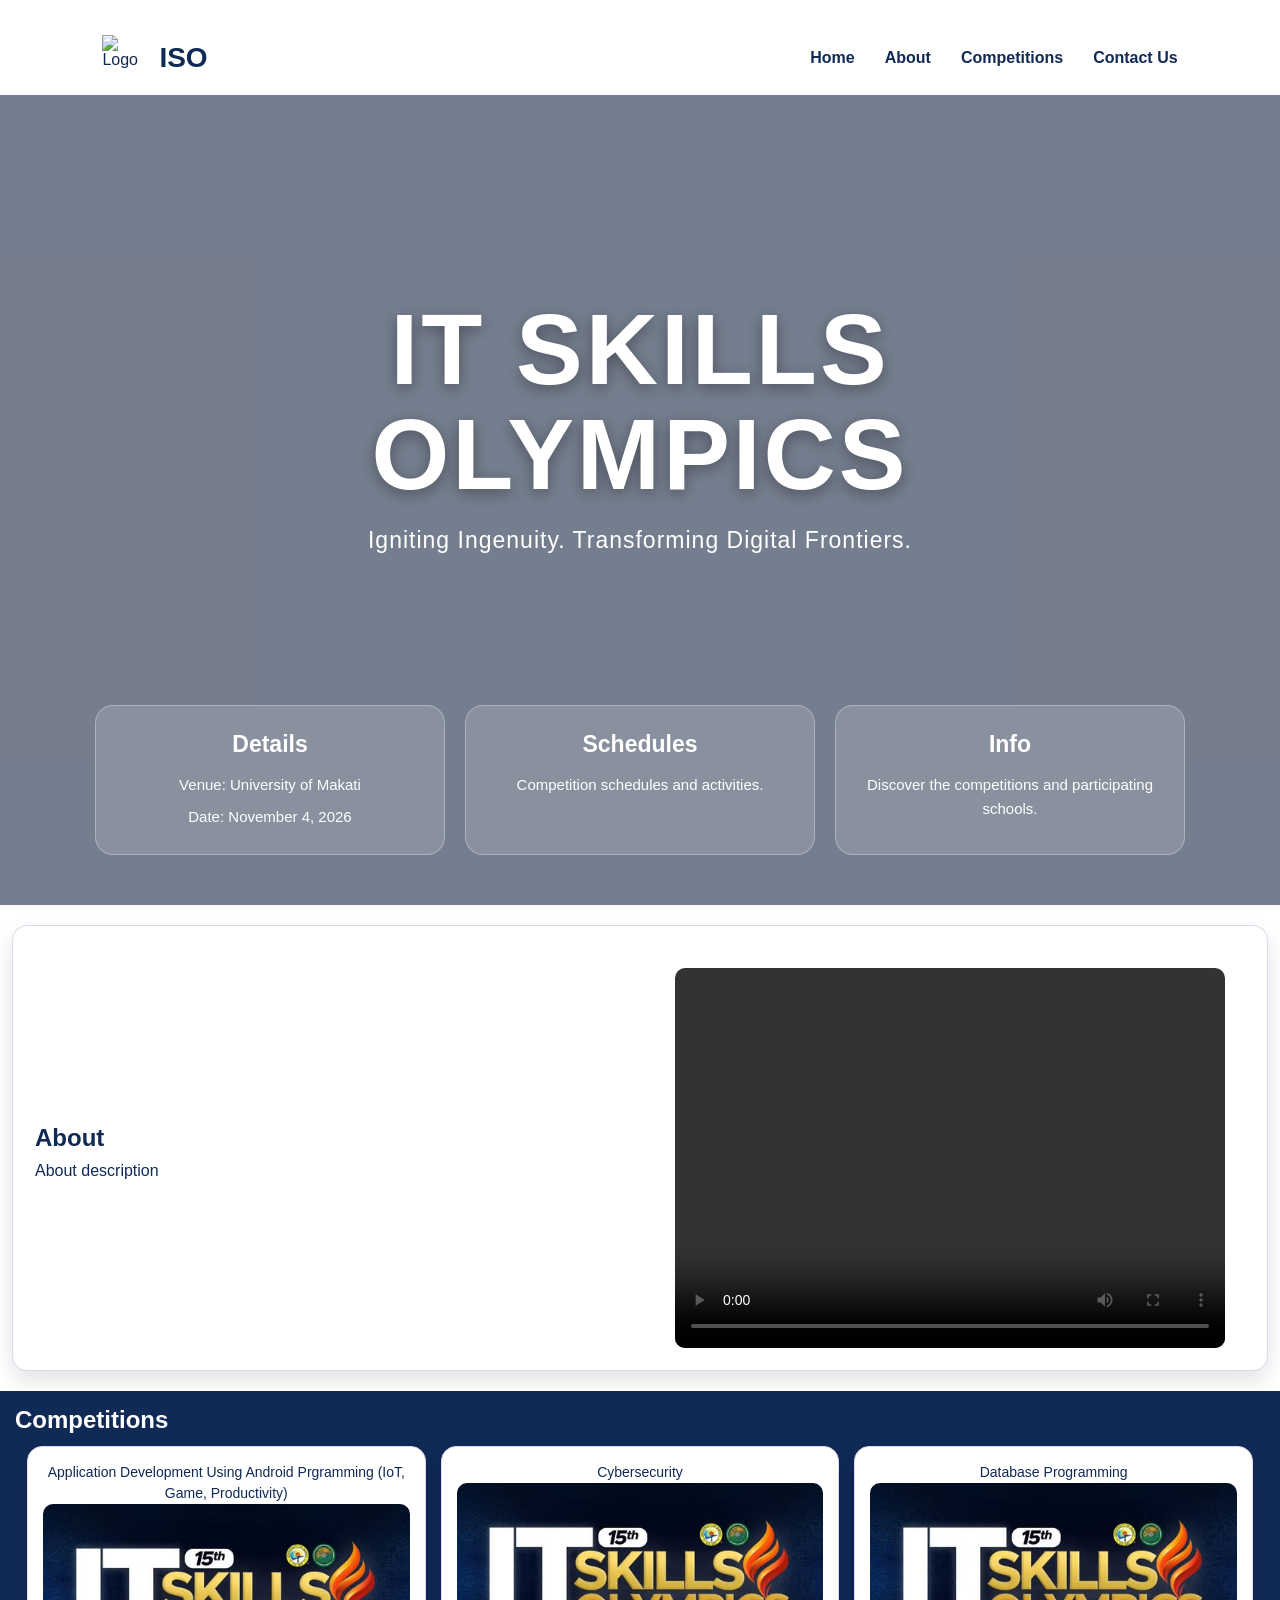
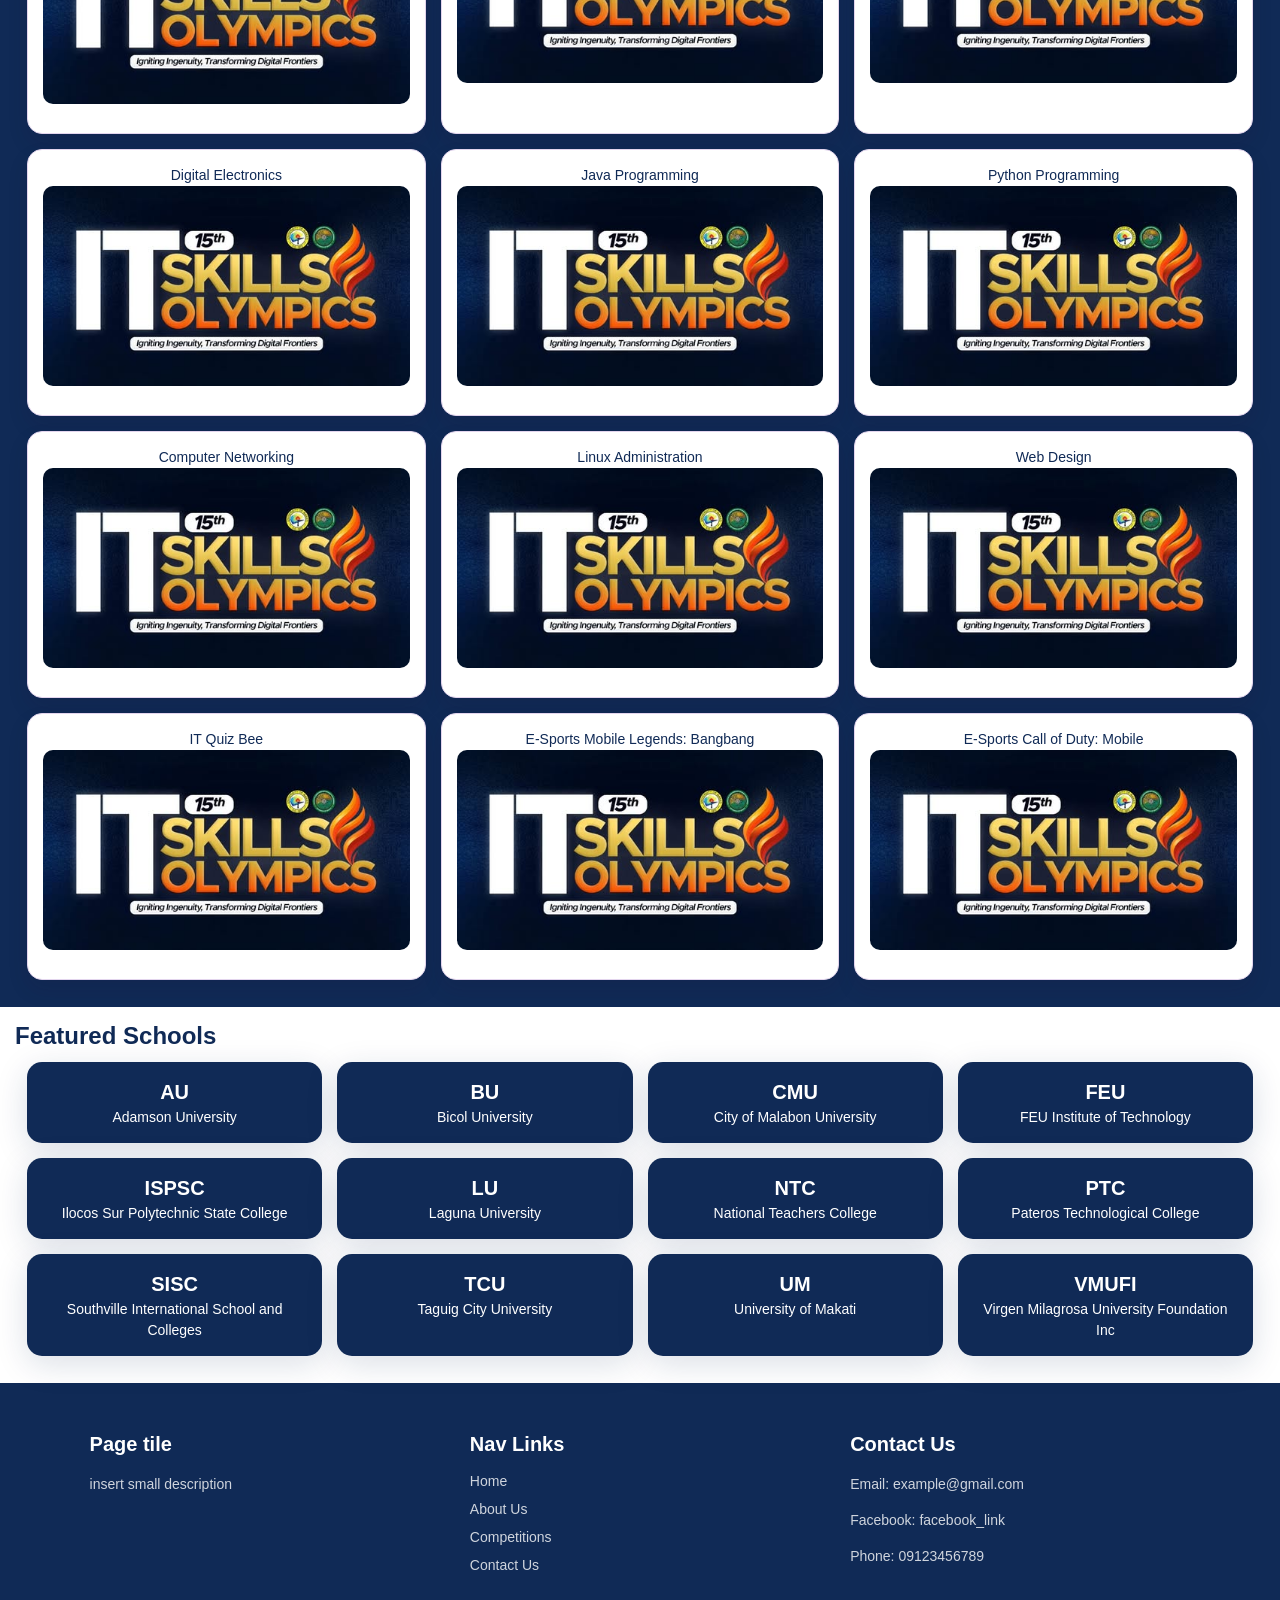
==== Testing/index.html @ 0b6f3554 "Add files via upload" ====
<!DOCTYPE html>
<html>
	<head>
		<meta charset="UTF-8">
		<meta name="viewport" content="width=device-width, initial-scale=1.0">
		<title>ISO</title>
		<link rel="stylesheet" href="css/style.css">
	</head>
	
	<body>
		<header class="top-header">
			<div class="brand">
				<!--Logo-->
				<img src="" alt="Logo" class="logo">
				<h1>ISO</h1>
			</div>
			
			<nav class="navbar">
				<ul class="nav-list">
					<li><a href="#home">Home</a></li>
					<li><a href="#about">About</a></li>
					<li><a href="#competitions">Competitions</a></li>
					<li><a href="#contact">Contact Us</a></li>
				</ul>
			</nav>
		</header>
		
		<main class="container"id="home">
			<!-- HERO SECTION -->
			<section class="hero-sec">

				<!-- VIDEO BACKGROUND -->
				<div class="hero-bg">
					<video src="media/iso.mp4"
						autoplay
						loop
						muted
						playsinline>
					</video>
				</div>

				<!-- VIDEO OVERLAY -->
				<div class="hero-overlay"></div>

				<!-- CENTERED TITLE -->
				<div class="hero-text">
					<h2>IT SKILLS<br>OLYMPICS</h2>
					<p>Igniting Ingenuity. Transforming Digital Frontiers.</p>
				</div>

				<!-- GLASS CARDS -->
				<div class="hero-cards">

					<div class="glass-card">
						<h3>Details</h3>
						<p>Venue: University of Makati</p>
						<p>Date: November 4, 2026</p>
					</div>

					<div class="glass-card">
						<h3>Schedules</h3>
						<p>Competition schedules and activities.</p>
					</div>

					<div class="glass-card">
						<h3>Info</h3>
						<p>Discover the competitions and participating schools.</p>
					</div>
				</div>
			</section>

			<!--ABOUT SECTION-->
			<section class="about-sec" id="about">	
				<div class="about-card">
					<div class="about-text">
						<h2>About</h2>
						<p>About description</p>
					</div>
					
					<div class="about-vid">
						<video src="media/iso.mp4"
							controls class="video">
						</video>
					</div>
				</div>
			</section>
			
			<!--HIGHLIGHTS SECTION-->
			<!-- <section class="highlights">
				<h2>From the Stage To the Arcade</h2>
				<div class="comps-card">
					<div class="highlights">
					</div>
					
					<div class="inspire">
					</div>
				</div>
			</section> -->
			
			<!--COMPETITIONS SECTION-->
			<section class="comp-sec" id="competitions">
				<h2>Competitions</h2>
					
				<div class="comp-grid">
					<div class="comps-card">
							<p>Application Development Using Android Prgramming (IoT, Game, Productivity)</p>
							<img src="media/isot.jpg" alt="pic1">
						</div>
						
						<div class="comps-card">
							<p>Cybersecurity</p>
							<img src="media/isot.jpg" alt="pic2">
						</div>
						
						<div class="comps-card">
							<p>Database Programming</p>
							<img src="media/isot.jpg" alt="pic3">
						</div>
						
						<div class="comps-card">
							<p>Digital Electronics</p>
							<img src="media/isot.jpg" alt="pic4">
						</div>
						
						<div class="comps-card">
							<p>Java Programming</p>
							<img src="media/isot.jpg" alt="pic5">
						</div>
						
						<div class="comps-card">
							<p>Python Programming</p>
							<img src="media/isot.jpg" alt="pic6">
						</div>
						
						<div class="comps-card">
							<p>Computer Networking</p>
							<img src="media/isot.jpg" alt="pic7">
						</div>
						
						<div class="comps-card">
							<p>Linux Administration</p>
							<img src="media/isot.jpg" alt="pic8">
						</div>
						
						<div class="comps-card">
							<p>Web Design</p>
							<img src="media/isot.jpg" alt="pic9">
						</div>
						
						<div class="comps-card">
							<p>IT Quiz Bee</p>
							<img src="media/isot.jpg" alt="pic10">
						</div>
						
						<div class="comps-card">
							<p>E-Sports Mobile Legends: Bangbang</p>
							<img src="media/isot.jpg" alt="pic11">
						</div>

						<div class="comps-card">
							<p>E-Sports Call of Duty: Mobile</p>
							<img src="media/isot.jpg" alt="pic12">
						</div>
					</div>
				</div>
			</section>
			
			<!--SPONSORS/SCHOOL SECTION-->
			<section class="schools-sec">
				<h2>Featured Schools</h2>
				
				<div class="schools-grid">
					<div class="school-card">
						<h3>AU</h3>
						<p>Adamson University</p>
					</div>
					
					<div class="school-card">
						<h3>BU</h3>
						<p>Bicol University</p>
					</div>

					<div class="school-card">
						<h3>CMU</h3>
						<p>City of Malabon University</p>
					</div>

					<div class="school-card">
						<h3>FEU</h3>
						<p>FEU Institute of Technology</p>
					</div>

					<div class="school-card">
						<h3>ISPSC</h3>
						<p>Ilocos Sur Polytechnic State College</p>
					</div>

					<div class="school-card">
						<h3>LU</h3>
						<p>Laguna University</p>
					</div>

					<div class="school-card">
						<h3>NTC</h3>
						<p>National Teachers College</p>
					</div>

					<div class="school-card">
						<h3>PTC</h3>
						<p>Pateros Technological College</p>
					</div>

					<div class="school-card">
						<h3>SISC</h3>
						<p>Southville International School and Colleges</p>
					</div>

					<div class="school-card">
						<h3>TCU</h3>
						<p>Taguig City University</p>
					</div>
					
					<div class="school-card">
						<h3>UM</h3>
						<p>University of Makati</p>
					</div>

					<div class="school-card">
						<h3>VMUFI</h3>
						<p>Virgen Milagrosa University Foundation Inc</p>
					</div>
				</div>
			</section>
		</main>
		
		<!--CONTACT US SECTION-->
		<footer class="footer-sec" id="contact">
			<div class="footer-info">
				<div class="footer-columns">
					<h3>Page tile</h3>
					<p>insert small description</p>
				</div>

				<div class="footer-columns">
					<h3>Nav Links</h3>
					<a href="#home">Home</a>
					<a href="#about">About Us</a>
					<a href="#competitions">Competitions</a>
					<a href="#contact">Contact Us</a>
				</div>

				<div class="footer-columns">
					<h3>Contact Us</h3>
					<p>Email: example@gmail.com</p>
					<p>Facebook: facebook_link</p>
					<p>Phone: 09123456789</p>
				</div>
			</div>
			
		</footer>
		<script src="js/script.js"></script>
	</body>
</html>
---- Testing/css/style.css ----
/* GENERAL */
* {
    margin: 0;
    padding: 0;
    box-sizing: border-box;
}

html {
    scroll-behavior: smooth;
    scroll-padding-top: 90px;
}

body {
    font-family: Arial, sans-serif;
    color: #102a56;
}

.container {
    width: 100%;
}

/* STICKY HEADER */
.top-header {
    position: sticky;
    top: 0;
    z-index: 1000;

	width: 98%;
    margin: 20px auto 0;
    padding: 10px 10px;

    display: flex;
    justify-content: space-between;
    align-items: center;

    padding: 15px 7%;
    background: white;
    color: #102a56;
	border-radius: 20px;

    transition: background 0.3s ease, color 0.3s ease;
}

/* BRAND */
.brand {
    display: flex;
    align-items: center;
    gap: 12px;
}

.brand h1 {
    font-size: 28px;
    color: inherit;
}

.logo {
    width: 45px;
    height: 45px;
    object-fit: contain;
}

/* NAVIGATION */
.nav-list {
    display: flex;
    align-items: center;
    gap: 30px;
    list-style: none;
}

.nav-list a {
    text-decoration: none;
    color: inherit;
    font-weight: bold;
    transition: opacity 0.3s ease;
}

.nav-list a:hover {
    opacity: 0.7;
}

/* HEADER AFTER SCROLLING */
.top-header.scrolled {
    background: #102a56;
    color: white;
    box-shadow: 0 4px 15px rgba(0, 0, 0, 0.15);
}

/* HERO SECTION */
.hero-sec {
    position: relative;
    min-height: 90vh;
    padding: 100px 7% 50px;

    display: flex;
    flex-direction: column;
    justify-content: center;
    align-items: center;

    overflow: hidden;
    isolation: isolate;

    color: white;
    text-align: center;
}

/* VIDEO BACKGROUND */
.hero-bg {
    position: absolute;
    inset: 0;
    z-index: -2;
}

.hero-bg video {
    width: 100%;
    height: 100%;
    object-fit: cover;
}

/* DARK OVERLAY FOR READABILITY */
.hero-overlay {
    position: absolute;
    inset: 0;
    z-index: -1;
    background: rgba(5, 20, 50, 0.55);
}

/* CENTER HERO TEXT */
.hero-text {
    width: 100%;
    margin: auto 0 50px;
}

.hero-text h2 {
    font-size: clamp(48px, 8vw, 100px);
    font-weight: 900;
    line-height: 1.05;
    letter-spacing: 3px;
    text-shadow: 0 4px 15px rgba(0, 0, 0, 0.35);
}

.hero-text p {
    margin-top: 20px;
    font-size: clamp(16px, 2vw, 23px);
    letter-spacing: 1px;
}

/* GLASS CARDS - FLEX LAYOUT */
.hero-cards {
    display: flex;
    justify-content: center;
    align-items: stretch;
    flex-wrap: wrap;
    gap: 20px;

    width: 100%;
    margin-top: auto;
}

/* GLASS EFFECT */
.glass-card {
    flex: 1 1 220px;
    max-width: 350px;
    padding: 25px;

    background: rgba(255, 255, 255, 0.15);
    border: 1px solid rgba(255, 255, 255, 0.3);
    border-radius: 18px;

    backdrop-filter: blur(12px);
    -webkit-backdrop-filter: blur(12px);

    transition:
        background 0.3s ease,
        transform 0.3s ease,
        box-shadow 0.3s ease;
}

.glass-card h3 {
    margin-bottom: 15px;
    font-size: 23px;
}

.glass-card p {
    margin-top: 8px;
    line-height: 1.6;
    font-size: 15px;
}

/* HOVER EFFECT */
.glass-card:hover {
    background: rgba(255, 255, 255, 0.32);
    transform: translateY(-6px);
    box-shadow: 0 12px 35px rgba(0, 0, 0, 0.2);
}

/* ABOUT SECTION */
.about-card {
    display: flex;
    align-items: center;
    gap: 50px;
    background: white;
    border: 1px solid #e3d5ee;
    border-radius: 15px;
    box-shadow: 0 10px 20px rgba(37, 20, 49, 0.12);
    margin: 20px 12px;
    padding: 22px;    
}

.about-text {
    flex: 1;
}

.about-sec h2 {
    font-size: 24px;
    margin: 8px 0 10px;
}

.about-vid {
    flex: 1;
    width: 100%;
    height: 400px;
    border: 10px solid white;
    border-radius: 20;
}

.video {
    width: 100%;
    height: 400px;
    border: 10px solid white;
    border-radius: 20px;
}


/* COMPETITIONS SECTION" */
.comp-sec {
    background: #102a56;
    padding: 15px;
}

.comp-sec h2 {
    color: #ffffff;
}

.comp-grid {
    display: grid;
    grid-template-columns: repeat(3, 1fr);
    gap: 15px;
    margin: 12px;
}

.comps-card {
    background: #ffffff;
    padding: 15px;
    text-align: center;
    border: 1px solid #e3d5ee;
    border-radius: 15px;
    box-shadow: 0 10px 20px rgba(37, 20, 49, 0.12);
}

.comps-card img {
    width: 100%;
    height: 200px;
    object-fit: cover;
    border-radius: 10px;
    margin-bottom: 10px;
}

.comps-card p {
    margin: 0;
    font-size: 14px;
    line-height: 1.5;
}


/* FEATURED SCHOOLS */

.schools-sec {
    padding: 15px;
}

.schools-grid {
    display: grid;
    grid-template-columns: repeat(4, 1fr);
    gap: 15px;
    margin: 12px;
}

.school-card {
    background: #102a56;
    padding: 15px;
    text-align: center;
    border-radius: 15px;
    box-shadow: 0 8px 32px rgba(16, 42, 86, 0.15);

}

.school-card h3 {
    margin: 0;
    font-size: 20px;
    color: #ffffff;
    line-height: 1.5;
}

.school-card p {
    margin: 0;
    color: white;
    font-size: 14px;
    line-height: 1.5;
}


/* FOOTER SECTION */
.footer-sec {
    background: #102a56;
    color: white;
    padding: 50px 7%;
}

/* FOOTER COLUMNS CONTAINER */
.footer-info {
    display: flex;
    justify-content: space-between;
    align-items: flex-start;
    gap: 40px;
}

/* EACH FOOTER COLUMN */
.footer-columns {
    display: flex;
    flex-direction: column;
    gap: 12px;
    flex: 1;
}

.footer-columns h3 {
    font-size: 20px;
    margin-bottom: 5px;
    color: white;
}

.footer-columns p {
    font-size: 14px;
    line-height: 1.7;
    color: rgba(255, 255, 255, 0.8);
}

/* FOOTER LINKS */
.footer-columns a {
    color: rgba(255, 255, 255, 0.8);
    text-decoration: none;
    font-size: 14px;
    transition: color 0.3s ease;
}

.footer-columns a:hover {
    color: white;
    text-decoration: underline;
}

/* RESPONSIVE FOOTER */
@media (max-width: 768px) {
    .footer-info {
        flex-direction: column;
        gap: 30px;
    }

    .footer-columns {
        width: 100%;
    }
}

/* MOBILE RESPONSIVENESS */
@media (max-width: 768px) {
    .top-header {
        padding: 15px 5%;
        flex-wrap: wrap;
        gap: 15px;
    }

    .nav-list {
        gap: 15px;
        flex-wrap: wrap;
    }

    .nav-list a {
        font-size: 13px;
    }

    .hero-sec {
        min-height: 100vh;
        padding: 80px 5% 35px;
    }

    .hero-text {
        margin-bottom: 40px;
    }

    .hero-text h2 {
        letter-spacing: 1px;
    }

    .hero-cards {
        gap: 15px;
    }

    .glass-card {
        flex-basis: 100%;
        max-width: 100%;
    }
}
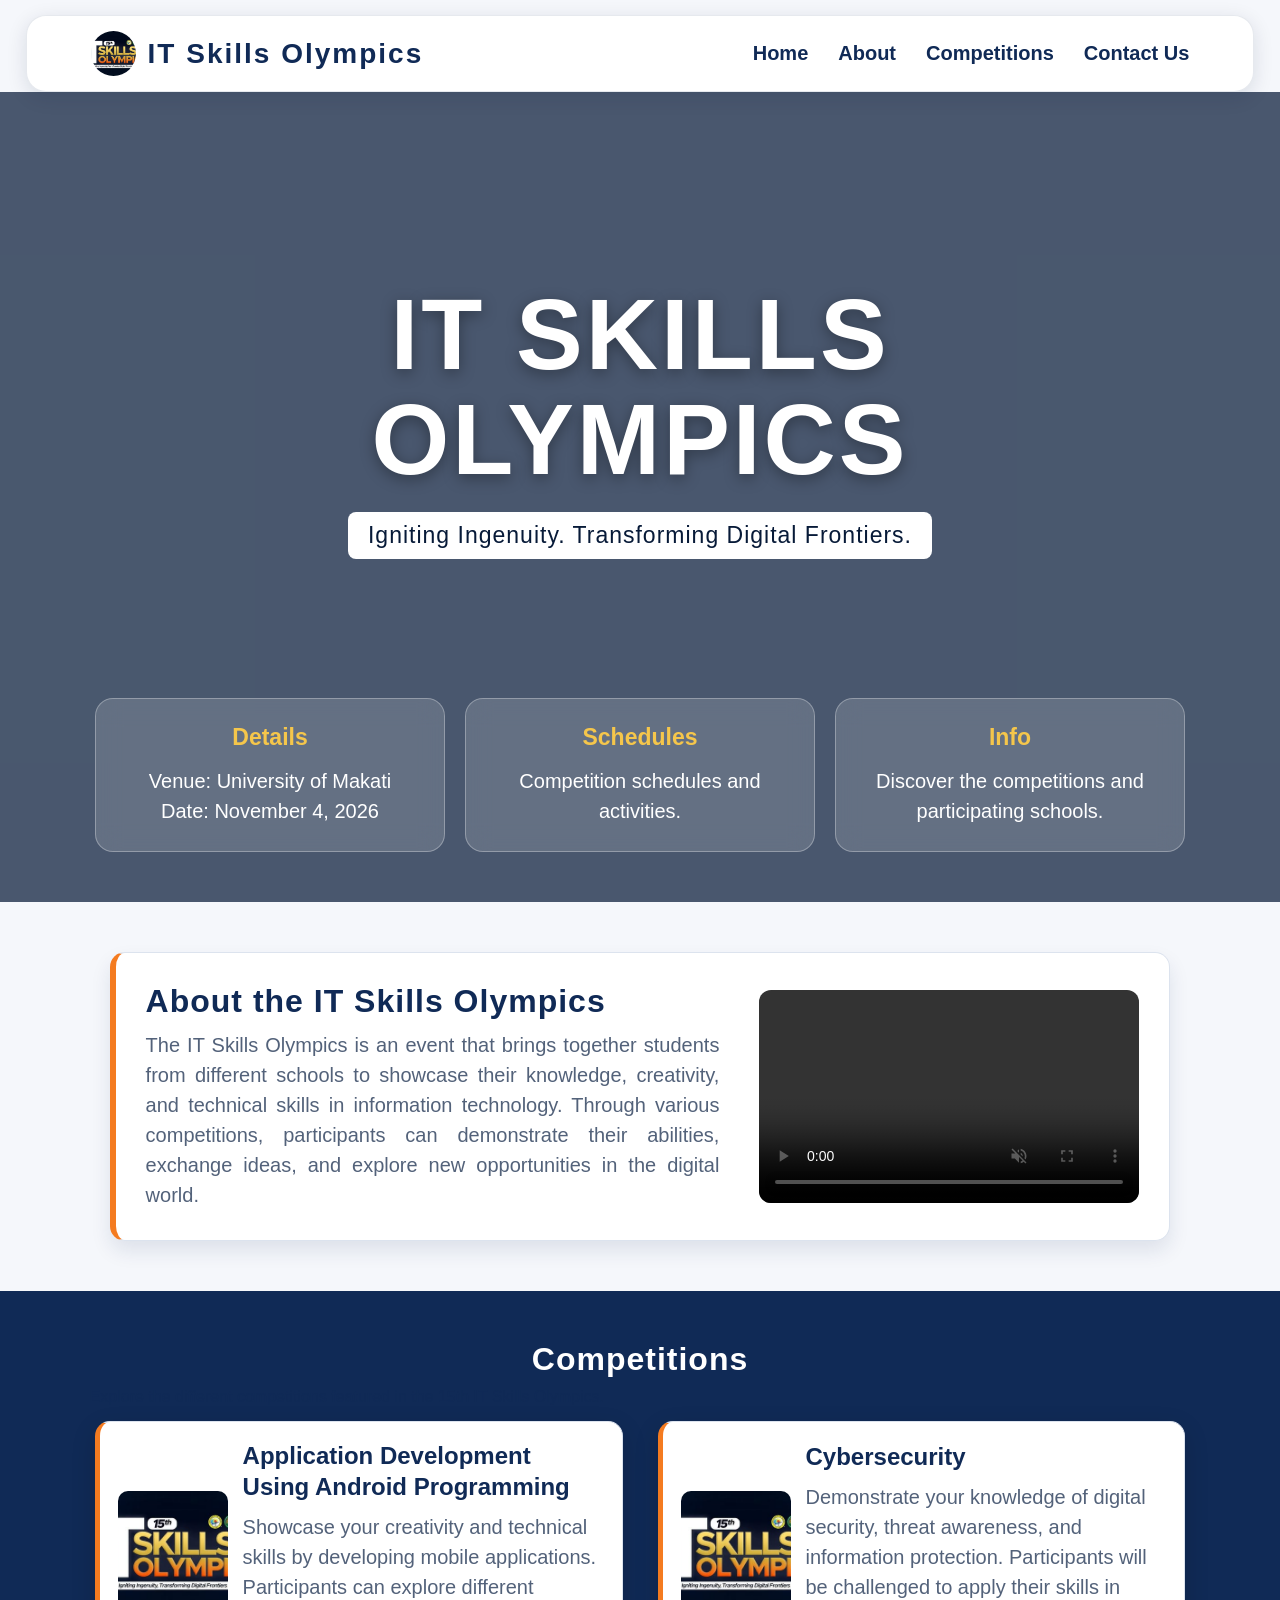
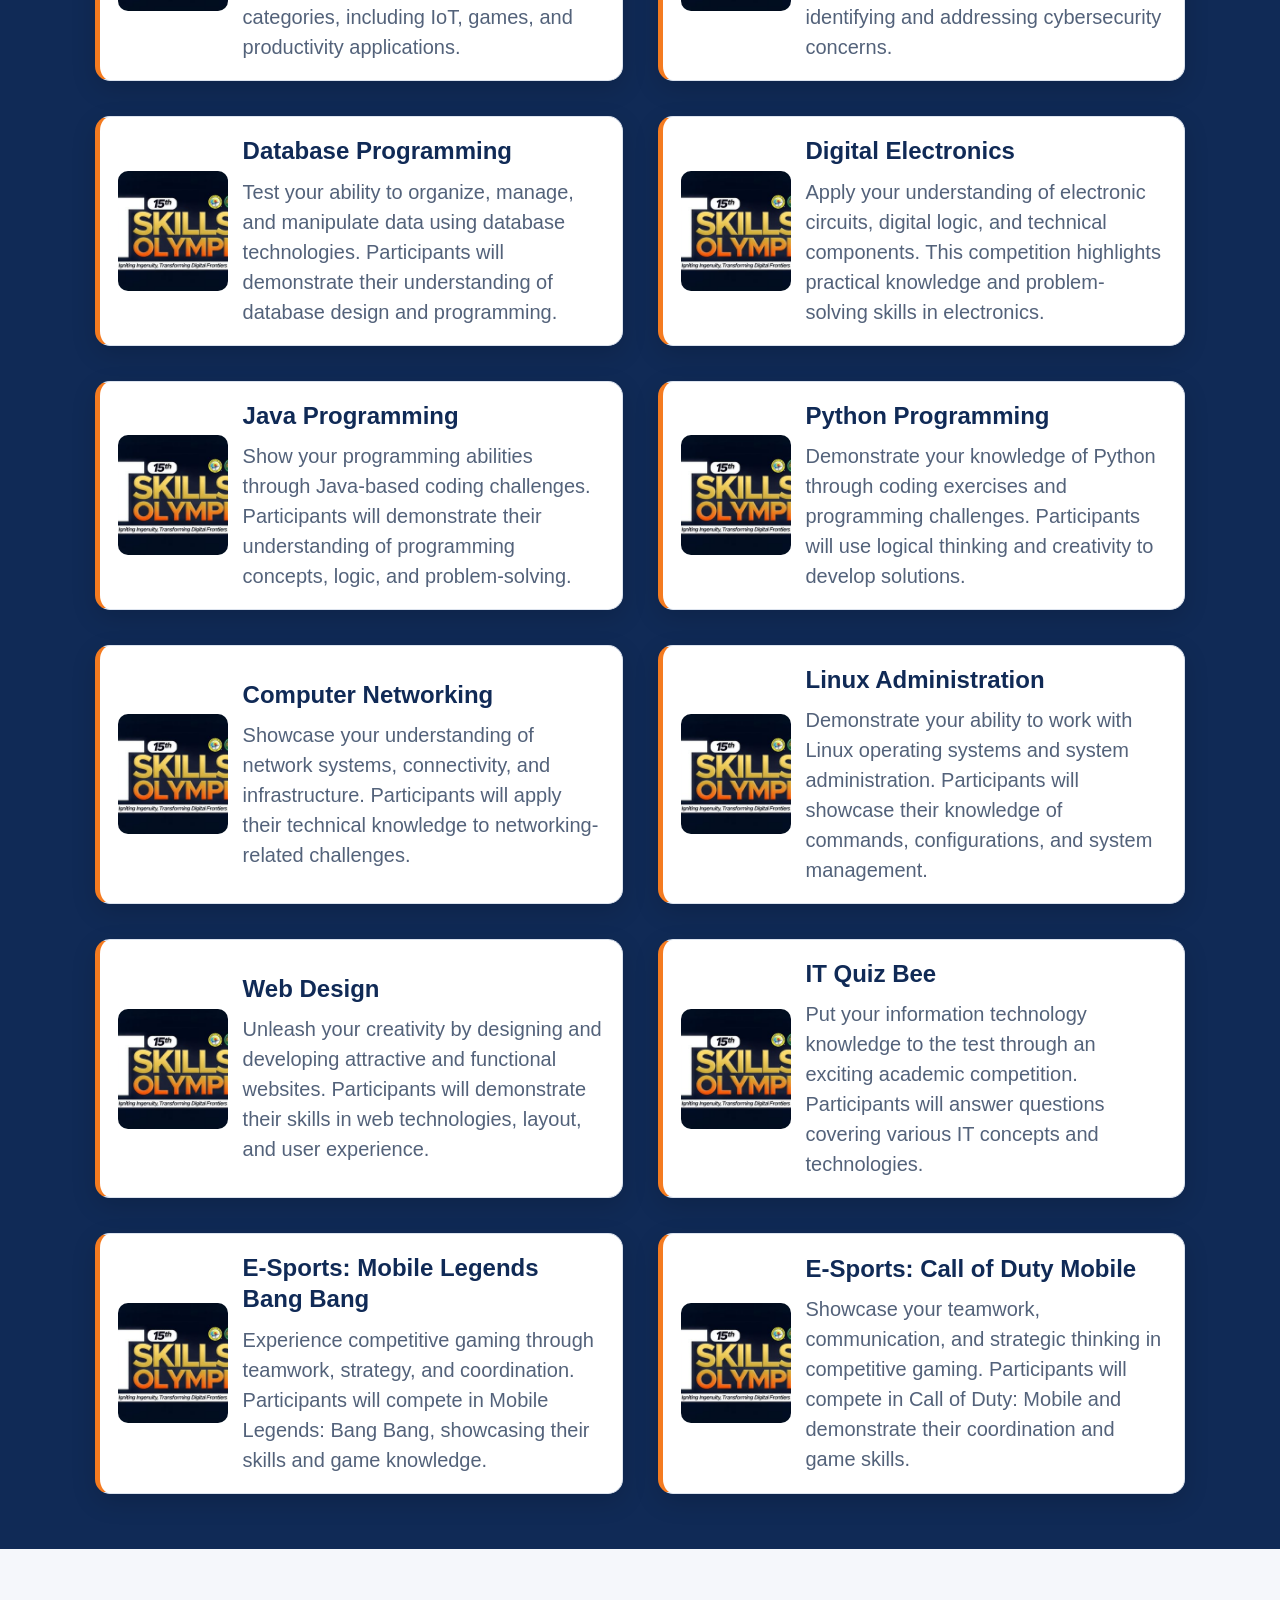
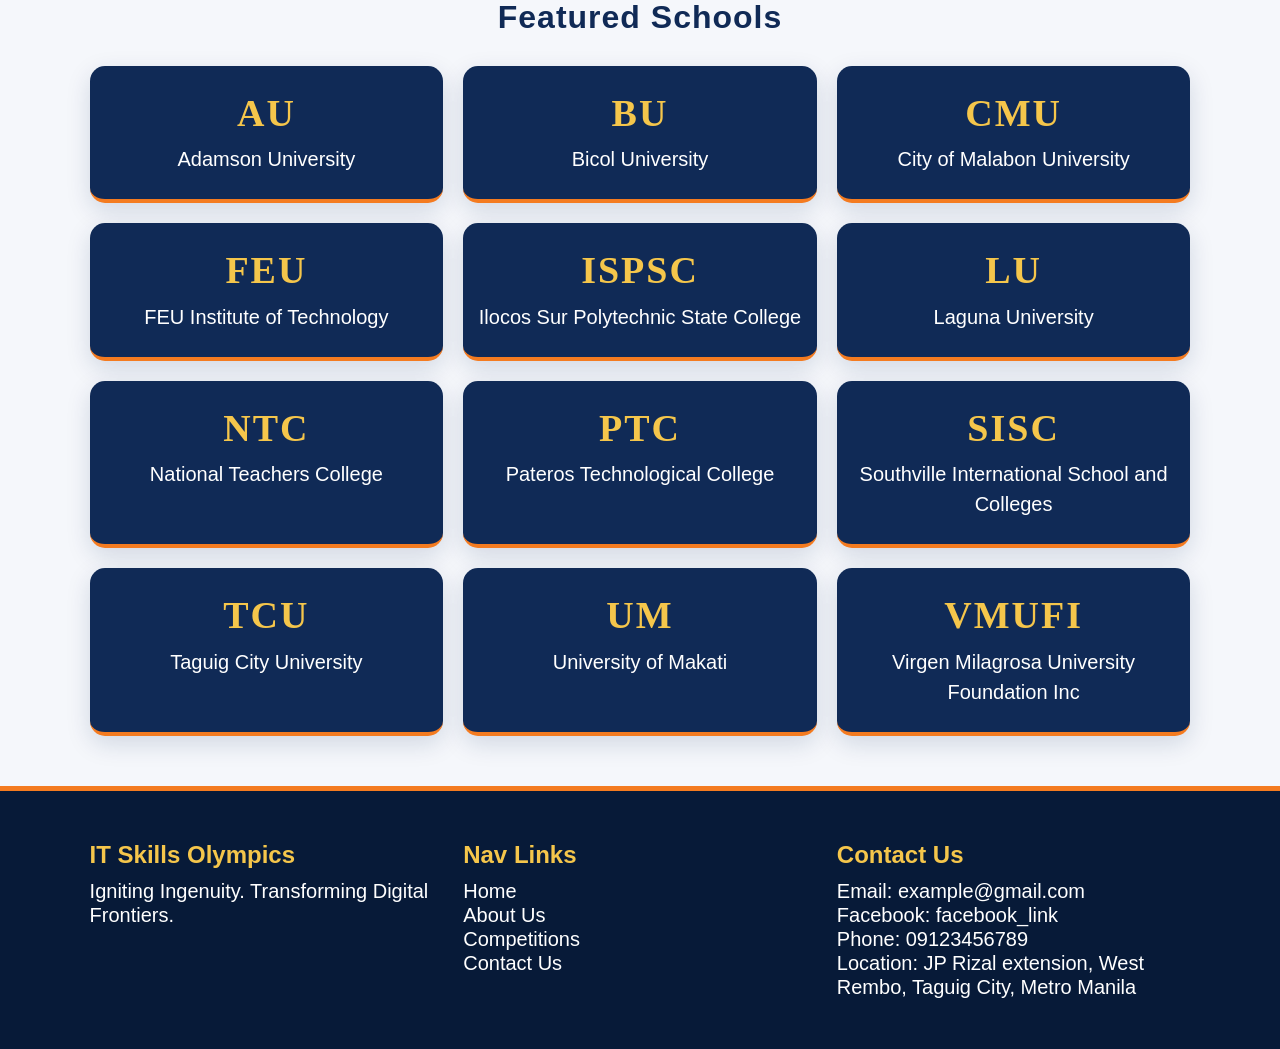
==== commit 0f9690fb: "Add files via upload" ====
--- a/Testing/index.html
+++ b/Testing/index.html
@@ -11,10 +11,10 @@
 		<header class="top-header">
 			<div class="brand">
 				<!--Logo-->
-				<img src="" alt="Logo" class="logo">
-				<h1>ISO</h1>
+				<img src="media/isot.jpg" alt="ISO Logo" class="logo">
+				<h1>IT Skills Olympics</h1>
 			</div>
-			
+
 			<nav class="navbar">
 				<ul class="nav-list">
 					<li><a href="#home">Home</a></li>
@@ -53,8 +53,7 @@
 
 					<div class="glass-card">
 						<h3>Details</h3>
-						<p>Venue: University of Makati</p>
-						<p>Date: November 4, 2026</p>
+						<p>Venue: University of Makati <br> Date: November 4, 2026</p>
 					</div>
 
 					<div class="glass-card">
@@ -69,99 +68,155 @@
 				</div>
 			</section>
 
-			<!--ABOUT SECTION-->
-			<section class="about-sec" id="about">	
+			<!-- ABOUT SECTION -->
+			<section class="about-sec" id="about">
 				<div class="about-card">
+
+					<!-- ABOUT TEXT -->
 					<div class="about-text">
-						<h2>About</h2>
-						<p>About description</p>
-					</div>
-					
+						<h2>About the IT Skills Olympics</h2>
+
+						<p>
+							The IT Skills Olympics is an event that brings together
+							students from different schools to showcase their
+							knowledge, creativity, and technical skills in
+							information technology. Through various competitions,
+							participants can demonstrate their abilities, exchange
+							ideas, and explore new opportunities in the digital world.
+						</p>
+					</div>
+
+					<!-- ABOUT VIDEO -->
 					<div class="about-vid">
 						<video src="media/iso.mp4"
-							controls class="video">
+							controls
+							muted
+							playsinline
+							class="video">
 						</video>
 					</div>
+
 				</div>
 			</section>
-			
-			<!--HIGHLIGHTS SECTION-->
-			<!-- <section class="highlights">
-				<h2>From the Stage To the Arcade</h2>
-				<div class="comps-card">
-					<div class="highlights">
-					</div>
-					
-					<div class="inspire">
-					</div>
-				</div>
-			</section> -->
 			
 			<!--COMPETITIONS SECTION-->
 			<section class="comp-sec" id="competitions">
-				<h2>Competitions</h2>
-					
+
+				<div class="section-heading">
+					<h2>Competitions</h2>
+					<p>Explore the different competitions featured in the 15th IT Skills Olympics.</p>
+				</div>
+
 				<div class="comp-grid">
-					<div class="comps-card">
-							<p>Application Development Using Android Prgramming (IoT, Game, Productivity)</p>
-							<img src="media/isot.jpg" alt="pic1">
-						</div>
-						
-						<div class="comps-card">
-							<p>Cybersecurity</p>
-							<img src="media/isot.jpg" alt="pic2">
-						</div>
-						
-						<div class="comps-card">
-							<p>Database Programming</p>
-							<img src="media/isot.jpg" alt="pic3">
-						</div>
-						
-						<div class="comps-card">
-							<p>Digital Electronics</p>
-							<img src="media/isot.jpg" alt="pic4">
-						</div>
-						
-						<div class="comps-card">
-							<p>Java Programming</p>
-							<img src="media/isot.jpg" alt="pic5">
-						</div>
-						
-						<div class="comps-card">
-							<p>Python Programming</p>
-							<img src="media/isot.jpg" alt="pic6">
-						</div>
-						
-						<div class="comps-card">
-							<p>Computer Networking</p>
-							<img src="media/isot.jpg" alt="pic7">
-						</div>
-						
-						<div class="comps-card">
-							<p>Linux Administration</p>
-							<img src="media/isot.jpg" alt="pic8">
-						</div>
-						
-						<div class="comps-card">
-							<p>Web Design</p>
-							<img src="media/isot.jpg" alt="pic9">
-						</div>
-						
-						<div class="comps-card">
-							<p>IT Quiz Bee</p>
-							<img src="media/isot.jpg" alt="pic10">
-						</div>
-						
-						<div class="comps-card">
-							<p>E-Sports Mobile Legends: Bangbang</p>
-							<img src="media/isot.jpg" alt="pic11">
-						</div>
-
-						<div class="comps-card">
-							<p>E-Sports Call of Duty: Mobile</p>
-							<img src="media/isot.jpg" alt="pic12">
-						</div>
-					</div>
+
+					<div class="comps-card">
+						<img src="media/isot.jpg" alt="Android Programming">
+
+						<div class="comp-info">
+							<h3>Application Development Using Android Programming</h3>
+							<p>Showcase your creativity and technical skills by developing mobile applications. Participants can explore different categories, including IoT, games, and productivity applications.</p>
+						</div>
+					</div>
+
+					<div class="comps-card">
+						<img src="media/isot.jpg" alt="Cybersecurity">
+
+						<div class="comp-info">
+							<h3>Cybersecurity</h3>
+							<p>Demonstrate your knowledge of digital security, threat awareness, and information protection. Participants will be challenged to apply their skills in identifying and addressing cybersecurity concerns.</p>
+						</div>
+					</div>
+
+					<div class="comps-card">
+						<img src="media/isot.jpg" alt="Database Programming">
+
+						<div class="comp-info">
+							<h3>Database Programming</h3>
+							<p>Test your ability to organize, manage, and manipulate data using database technologies. Participants will demonstrate their understanding of database design and programming.</p>
+						</div>
+					</div>
+
+					<div class="comps-card">
+						<img src="media/isot.jpg" alt="Digital Electronics">
+
+						<div class="comp-info">
+							<h3>Digital Electronics</h3>
+							<p>Apply your understanding of electronic circuits, digital logic, and technical components. This competition highlights practical knowledge and problem-solving skills in electronics.</p>
+						</div>
+					</div>
+
+					<div class="comps-card">
+						<img src="media/isot.jpg" alt="Java Programming">
+
+						<div class="comp-info">
+							<h3>Java Programming</h3>
+							<p>Show your programming abilities through Java-based coding challenges. Participants will demonstrate their understanding of programming concepts, logic, and problem-solving.</p>
+						</div>
+					</div>
+
+					<div class="comps-card">
+						<img src="media/isot.jpg" alt="Python Programming">
+
+						<div class="comp-info">
+							<h3>Python Programming</h3>
+							<p>Demonstrate your knowledge of Python through coding exercises and programming challenges. Participants will use logical thinking and creativity to develop solutions.</p>
+						</div>
+					</div>
+
+					<div class="comps-card">
+						<img src="media/isot.jpg" alt="Computer Networking">
+
+						<div class="comp-info">
+							<h3>Computer Networking</h3>
+							<p>Showcase your understanding of network systems, connectivity, and infrastructure. Participants will apply their technical knowledge to networking-related challenges.</p>
+						</div>
+					</div>
+
+					<div class="comps-card">
+						<img src="media/isot.jpg" alt="Linux Administration">
+
+						<div class="comp-info">
+							<h3>Linux Administration</h3>
+							<p>Demonstrate your ability to work with Linux operating systems and system administration. Participants will showcase their knowledge of commands, configurations, and system management.</p>
+						</div>
+					</div>
+
+					<div class="comps-card">
+						<img src="media/isot.jpg" alt="Web Design">
+
+						<div class="comp-info">
+							<h3>Web Design</h3>
+							<p>Unleash your creativity by designing and developing attractive and functional websites. Participants will demonstrate their skills in web technologies, layout, and user experience.</p>
+						</div>
+					</div>
+
+					<div class="comps-card">
+						<img src="media/isot.jpg" alt="IT Quiz Bee">
+
+						<div class="comp-info">
+							<h3>IT Quiz Bee</h3>
+							<p>Put your information technology knowledge to the test through an exciting academic competition. Participants will answer questions covering various IT concepts and technologies.</p>
+						</div>
+					</div>
+
+					<div class="comps-card">
+						<img src="media/isot.jpg" alt="Mobile Legends">
+
+						<div class="comp-info">
+							<h3>E-Sports: Mobile Legends Bang Bang</h3>
+							<p>Experience competitive gaming through teamwork, strategy, and coordination. Participants will compete in Mobile Legends: Bang Bang, showcasing their skills and game knowledge.</p>
+						</div>
+					</div>
+
+					<div class="comps-card">
+						<img src="media/isot.jpg" alt="Call of Duty Mobile">
+
+						<div class="comp-info">
+							<h3>E-Sports: Call of Duty Mobile</h3>
+							<p>Showcase your teamwork, communication, and strategic thinking in competitive gaming. Participants will compete in Call of Duty: Mobile and demonstrate their coordination and game skills.</p>
+						</div>
+					</div>
+
 				</div>
 			</section>
 			
@@ -237,15 +292,15 @@
 		<footer class="footer-sec" id="contact">
 			<div class="footer-info">
 				<div class="footer-columns">
-					<h3>Page tile</h3>
-					<p>insert small description</p>
+					<h3>IT Skills Olympics</h3>
+					<p>Igniting Ingenuity. Transforming Digital Frontiers.</p>
 				</div>
 
 				<div class="footer-columns">
 					<h3>Nav Links</h3>
-					<a href="#home">Home</a>
-					<a href="#about">About Us</a>
-					<a href="#competitions">Competitions</a>
+					<a href="#home">Home</a> <br>
+					<a href="#about">About Us</a> <br>
+					<a href="#competitions">Competitions</a> <br>
 					<a href="#contact">Contact Us</a>
 				</div>
 
@@ -254,6 +309,7 @@
 					<p>Email: example@gmail.com</p>
 					<p>Facebook: facebook_link</p>
 					<p>Phone: 09123456789</p>
+					<p>Location: JP Rizal extension, West Rembo, Taguig City, Metro Manila</p>
 				</div>
 			</div>
 			
--- a/Testing/css/style.css
+++ b/Testing/css/style.css
@@ -8,38 +8,44 @@
 
 html {
     scroll-behavior: smooth;
-    scroll-padding-top: 90px;
+    scroll-padding-top: 110px;
 }
 
 body {
     font-family: Arial, sans-serif;
     color: #102a56;
+    background: #f5f7fb;
 }
 
 .container {
     width: 100%;
 }
 
-/* STICKY HEADER */
+/* FLOATING STICKY HEADER */
 .top-header {
     position: sticky;
-    top: 0;
+    top: 15px;
     z-index: 1000;
 
-	width: 98%;
-    margin: 20px auto 0;
-    padding: 10px 10px;
+    width: 96%;
+    margin: 15px auto 0;
+    padding: 15px 5%;
 
     display: flex;
     justify-content: space-between;
     align-items: center;
-
-    padding: 15px 7%;
-    background: white;
-    color: #102a56;
-	border-radius: 20px;
-
-    transition: background 0.3s ease, color 0.3s ease;
+    gap: 20px;
+
+    background: #ffffff;
+    color: #102a56;
+    border: 1px solid rgba(16, 42, 86, 0.1);
+    border-radius: 20px;
+
+    box-shadow: 0 5px 20px rgba(7, 26, 56, 0.12);
+
+    transition: background 0.3s ease,
+                color 0.3s ease,
+                box-shadow 0.3s ease;
 }
 
 /* BRAND */
@@ -51,13 +57,16 @@
 
 .brand h1 {
     font-size: 28px;
-    color: inherit;
+    font-weight: 900;
+    color: #102a56;
+    letter-spacing: 2px;
 }
 
 .logo {
     width: 45px;
     height: 45px;
-    object-fit: contain;
+    object-fit: cover;
+    border-radius: 50%;
 }
 
 /* NAVIGATION */
@@ -70,21 +79,34 @@
 
 .nav-list a {
     text-decoration: none;
-    color: inherit;
+    color: #102a56;
     font-weight: bold;
-    transition: opacity 0.3s ease;
+    font-size: 20px;
+    transition: color 0.3s ease;
 }
 
 .nav-list a:hover {
-    opacity: 0.7;
+    color: #f47b20;
 }
 
 /* HEADER AFTER SCROLLING */
 .top-header.scrolled {
     background: #102a56;
-    color: white;
-    box-shadow: 0 4px 15px rgba(0, 0, 0, 0.15);
-}
+    color: #ffffff;
+    box-shadow: 0 5px 20px rgba(0, 0, 0, 0.25);
+}
+
+/* CHANGE BRAND AND NAVIGATION TEXT TO WHITE */
+.top-header.scrolled .brand h1,
+.top-header.scrolled .nav-list a {
+    color: #ffffff;
+}
+
+/* NAVIGATION HOVER */
+.top-header.scrolled .nav-list a:hover {
+    color: #f47b20;
+}
+
 
 /* HERO SECTION */
 .hero-sec {
@@ -117,12 +139,12 @@
     object-fit: cover;
 }
 
-/* DARK OVERLAY FOR READABILITY */
+/* DARK BLUE OVERLAY */
 .hero-overlay {
     position: absolute;
     inset: 0;
     z-index: -1;
-    background: rgba(5, 20, 50, 0.55);
+    background: rgba(7, 26, 56, 0.72);
 }
 
 /* CENTER HERO TEXT */
@@ -136,16 +158,24 @@
     font-weight: 900;
     line-height: 1.05;
     letter-spacing: 3px;
+    color: white;
     text-shadow: 0 4px 15px rgba(0, 0, 0, 0.35);
 }
 
 .hero-text p {
+    display: inline-block;
     margin-top: 20px;
+    padding: 10px 20px;
+
     font-size: clamp(16px, 2vw, 23px);
     letter-spacing: 1px;
-}
-
-/* GLASS CARDS - FLEX LAYOUT */
+
+    color: #071a38;
+    background: white;
+    border-radius: 8px;
+}
+
+/* HERO CARDS */
 .hero-cards {
     display: flex;
     justify-content: center;
@@ -170,208 +200,274 @@
     backdrop-filter: blur(12px);
     -webkit-backdrop-filter: blur(12px);
 
-    transition:
-        background 0.3s ease,
-        transform 0.3s ease,
-        box-shadow 0.3s ease;
+    transition: 0.3s ease;
 }
 
 .glass-card h3 {
     margin-bottom: 15px;
     font-size: 23px;
+    color: #f5c64b;
 }
 
 .glass-card p {
     margin-top: 8px;
-    line-height: 1.6;
-    font-size: 15px;
-}
-
-/* HOVER EFFECT */
+    line-height: 1.5;
+    font-size: 20px;
+}
+
+/* HERO CARD HOVER */
 .glass-card:hover {
-    background: rgba(255, 255, 255, 0.32);
+    background: rgba(255, 255, 255, 0.3);
     transform: translateY(-6px);
     box-shadow: 0 12px 35px rgba(0, 0, 0, 0.2);
 }
 
+
 /* ABOUT SECTION */
+.about-sec {
+    padding: 30px 7%;
+    background: #f5f7fb;
+}
+
 .about-card {
     display: flex;
+    justify-content: space-between;
     align-items: center;
-    gap: 50px;
-    background: white;
-    border: 1px solid #e3d5ee;
+    gap: 40px;
+
+    background: #ffffff;
+    border: 1px solid #dce3ee;
+    border-left: 6px solid #f47b20;
     border-radius: 15px;
-    box-shadow: 0 10px 20px rgba(37, 20, 49, 0.12);
-    margin: 20px 12px;
-    padding: 22px;    
-}
-
+
+    box-shadow: 0 10px 20px rgba(16, 42, 86, 0.1);
+
+    margin: 20px;
+    padding: 30px;
+}
+
+/* ABOUT TEXT */
 .about-text {
     flex: 1;
 }
 
 .about-sec h2 {
-    font-size: 24px;
-    margin: 8px 0 10px;
-}
-
+    font-size: 32px;
+    margin-bottom: 10px;
+    color: #102a56;
+    font-weight: 900;
+    letter-spacing: 1px;
+}
+
+.about-text p {
+    font-size: 20px;
+    line-height: 1.5;
+    color: #53627a;
+    text-align: justify;
+}
+
+/* ABOUT VIDEO */
 .about-vid {
-    flex: 1;
+    flex: 0 1 380px;
     width: 100%;
-    height: 400px;
-    border: 10px solid white;
-    border-radius: 20;
 }
 
 .video {
+    display: block;
     width: 100%;
-    height: 400px;
-    border: 10px solid white;
-    border-radius: 20px;
-}
-
-
-/* COMPETITIONS SECTION" */
+    aspect-ratio: 16 / 9;
+    height: auto;
+    object-fit: cover;
+    border-radius: 12px;
+}
+
+
+/* COMPETITION GRID */
+.comp-grid {
+    display: grid;
+    grid-template-columns: repeat(2, 1fr);
+    gap: 25px;
+    margin-top: 10px;
+}
+
+/* HORIZONTAL COMPETITION CARDS */
+.comps-card {
+    display: flex;
+    align-items: center;
+    gap: 15px;
+    background: #ffffff;
+    padding: 18px;
+    margin: 5px;
+    border: 1px solid #dce3ee;
+    border-left: 5px solid #f47b20;
+    border-radius: 15px;
+    box-shadow: 0 8px 25px rgba(0, 0, 0, 0.15);
+    transition: transform 0.3s ease,
+                box-shadow 0.3s ease;
+}
+
+/* COMPETITION CARD HOVER */
 .comp-sec {
     background: #102a56;
-    padding: 15px;
+    padding: 50px 7%;
+}
+
+/* COMPETITION IMAGES */
+.comps-card img {
+    width: 110px;
+    min-width: 110px;
+    height: 120px;
+    object-fit: cover;
+    border-radius: 10px;
+}
+
+/* COMPETITION INFORMATION */
+.comp-info {
+    flex: 1;
 }
 
 .comp-sec h2 {
-    color: #ffffff;
-}
-
-.comp-grid {
+    font-size: 32px;
+    text-align: center;
+    margin-bottom: 10px;
+    color: #ffffff;
+    font-weight: 900;
+    letter-spacing: 1px;
+}
+
+.comp-info h3 {
+    margin-bottom: 10px;
+    font-family: 'Trebuchet MS', Arial, sans-serif;
+    font-size: 24px;
+    font-weight: 900;
+    line-height: 1.3;
+    color: #102a56;
+}
+
+.comp-info p {
+    font-family: Arial, sans-serif;
+    font-size: 20px;
+    line-height: 1.5;
+    color: #53627a;
+}
+
+
+/* FEATURED SCHOOLS */
+.schools-grid {
     display: grid;
     grid-template-columns: repeat(3, 1fr);
-    gap: 15px;
-    margin: 12px;
-}
-
-.comps-card {
-    background: #ffffff;
-    padding: 15px;
+    gap: 20px;
+    margin-top: 30px;
+}
+
+.schools-sec {
+    padding: 50px 7%;
+    background: #f5f7fb;
+}
+
+.schools-sec h2 {
+    font-size: 32px;
     text-align: center;
-    border: 1px solid #e3d5ee;
-    border-radius: 15px;
-    box-shadow: 0 10px 20px rgba(37, 20, 49, 0.12);
-}
-
-.comps-card img {
-    width: 100%;
-    height: 200px;
-    object-fit: cover;
-    border-radius: 10px;
     margin-bottom: 10px;
-}
-
-.comps-card p {
-    margin: 0;
-    font-size: 14px;
-    line-height: 1.5;
-}
-
-
-/* FEATURED SCHOOLS */
-
-.schools-sec {
-    padding: 15px;
-}
-
-.schools-grid {
-    display: grid;
-    grid-template-columns: repeat(4, 1fr);
-    gap: 15px;
-    margin: 12px;
+    color: #102a56;
+    font-weight: 900;
+    letter-spacing: 1px;
 }
 
 .school-card {
     background: #102a56;
-    padding: 15px;
+    padding: 25px 15px;
     text-align: center;
+
     border-radius: 15px;
-    box-shadow: 0 8px 32px rgba(16, 42, 86, 0.15);
-
+    border-bottom: 4px solid #f47b20;
+
+    box-shadow: 0 8px 25px rgba(16, 42, 86, 0.15);
+
+    transition: transform 0.3s ease,
+                background 0.3s ease;
+}
+
+.school-card:hover {
+    transform: translateY(-5px);
+    background: #1d4275;
 }
 
 .school-card h3 {
-    margin: 0;
-    font-size: 20px;
-    color: #ffffff;
+    margin-bottom: 8px;
+
+    font-family: Georgia, 'Times New Roman', serif;
+    font-size: 38px;
+    font-weight: bold;
+    letter-spacing: 2px;
+
+    color: #f5c64b;
+    line-height: 1.2;
+}
+
+.school-card p {
+    color: #ffffff;
+    font-size: 20px;
     line-height: 1.5;
 }
-
-.school-card p {
-    margin: 0;
-    color: white;
-    font-size: 14px;
-    line-height: 1.5;
-}
-
 
 /* FOOTER SECTION */
 .footer-sec {
-    background: #102a56;
-    color: white;
+    background: #071a38;
+    color: #ffffff;
     padding: 50px 7%;
-}
-
-/* FOOTER COLUMNS CONTAINER */
+    border-top: 5px solid #f47b20;
+}
+
 .footer-info {
-    display: flex;
-    justify-content: space-between;
-    align-items: flex-start;
-    gap: 40px;
-}
-
-/* EACH FOOTER COLUMN */
-.footer-columns {
-    display: flex;
-    flex-direction: column;
-    gap: 12px;
-    flex: 1;
+    display: grid;
+    grid-template-columns: repeat(3, 1fr);
+    gap: 20px;
 }
 
 .footer-columns h3 {
-    font-size: 20px;
+    font-size: 24px;
     margin-bottom: 5px;
-    color: white;
+    color: #f5c64b;
+    margin-bottom: 10px;
+}
+
+.footer-columns a {
+    color: #ffffff;
+    text-decoration: none;
+    font-size: 20px;
+    line-height: 1.2;
+    transition: color 0.3s ease;
 }
 
 .footer-columns p {
-    font-size: 14px;
-    line-height: 1.7;
-    color: rgba(255, 255, 255, 0.8);
-}
-
-/* FOOTER LINKS */
-.footer-columns a {
-    color: rgba(255, 255, 255, 0.8);
-    text-decoration: none;
-    font-size: 14px;
-    transition: color 0.3s ease;
+    color: #ffffff;
+    font-size: 20px;
+    line-height: 1.2;
 }
 
 .footer-columns a:hover {
-    color: white;
+    color: #f47b20;
     text-decoration: underline;
 }
 
-/* RESPONSIVE FOOTER */
+
+/* RESPONSIVE DESIGN */
+@media (max-width: 1000px) {
+    .comp-grid {
+        grid-template-columns: 1fr;
+    }
+
+    .schools-grid {
+        grid-template-columns: repeat(2, 1fr);
+    }
+}
+
+
+/* TABLET AND MOBILE */
 @media (max-width: 768px) {
-    .footer-info {
-        flex-direction: column;
-        gap: 30px;
-    }
-
-    .footer-columns {
-        width: 100%;
-    }
-}
-
-/* MOBILE RESPONSIVENESS */
-@media (max-width: 768px) {
+
+    /* HEADER */
     .top-header {
         padding: 15px 5%;
         flex-wrap: wrap;
@@ -387,6 +483,7 @@
         font-size: 13px;
     }
 
+    /* HERO */
     .hero-sec {
         min-height: 100vh;
         padding: 80px 5% 35px;
@@ -408,4 +505,90 @@
         flex-basis: 100%;
         max-width: 100%;
     }
-}
+
+    /* ABOUT */
+    .about-card {
+        flex-direction: column;
+        align-items: stretch;
+        gap: 25px;
+        margin: 10px;
+    }
+
+    .about-vid {
+        flex: none;
+        width: 100%;
+    }
+
+    .video {
+        width: 100%;
+    }
+    /* COMPETITIONS */
+    .comp-sec {
+        padding: 40px 5%;
+    }
+
+    .comps-card {
+        gap: 15px;
+    }
+
+    .comps-card img {
+        width: 100px;
+        min-width: 100px;
+        height: 110px;
+    }
+
+    .comp-info h3 {
+        font-size: 17px;
+    }
+
+    .comp-info p {
+        font-size: 13px;
+    }
+
+    /* SCHOOLS */
+    .schools-grid {
+        grid-template-columns: repeat(2, 1fr);
+    }
+
+    /* FOOTER */
+    .footer-info {
+        flex-direction: column;
+        gap: 30px;
+    }
+
+    .footer-columns {
+        width: 100%;
+    }
+}
+
+
+/* SMALL MOBILE SCREENS */
+@media (max-width: 480px) {
+
+    .brand h1 {
+        font-size: 23px;
+    }
+
+    .nav-list {
+        gap: 12px;
+    }
+
+    .comps-card {
+        flex-direction: column;
+        align-items: stretch;
+    }
+
+    .comps-card img {
+        width: 100%;
+        height: 180px;
+    }
+
+    .schools-grid {
+        grid-template-columns: 1fr 1fr;
+    }
+
+    .school-card h3 {
+        font-size: 30px;
+    }
+
+}
